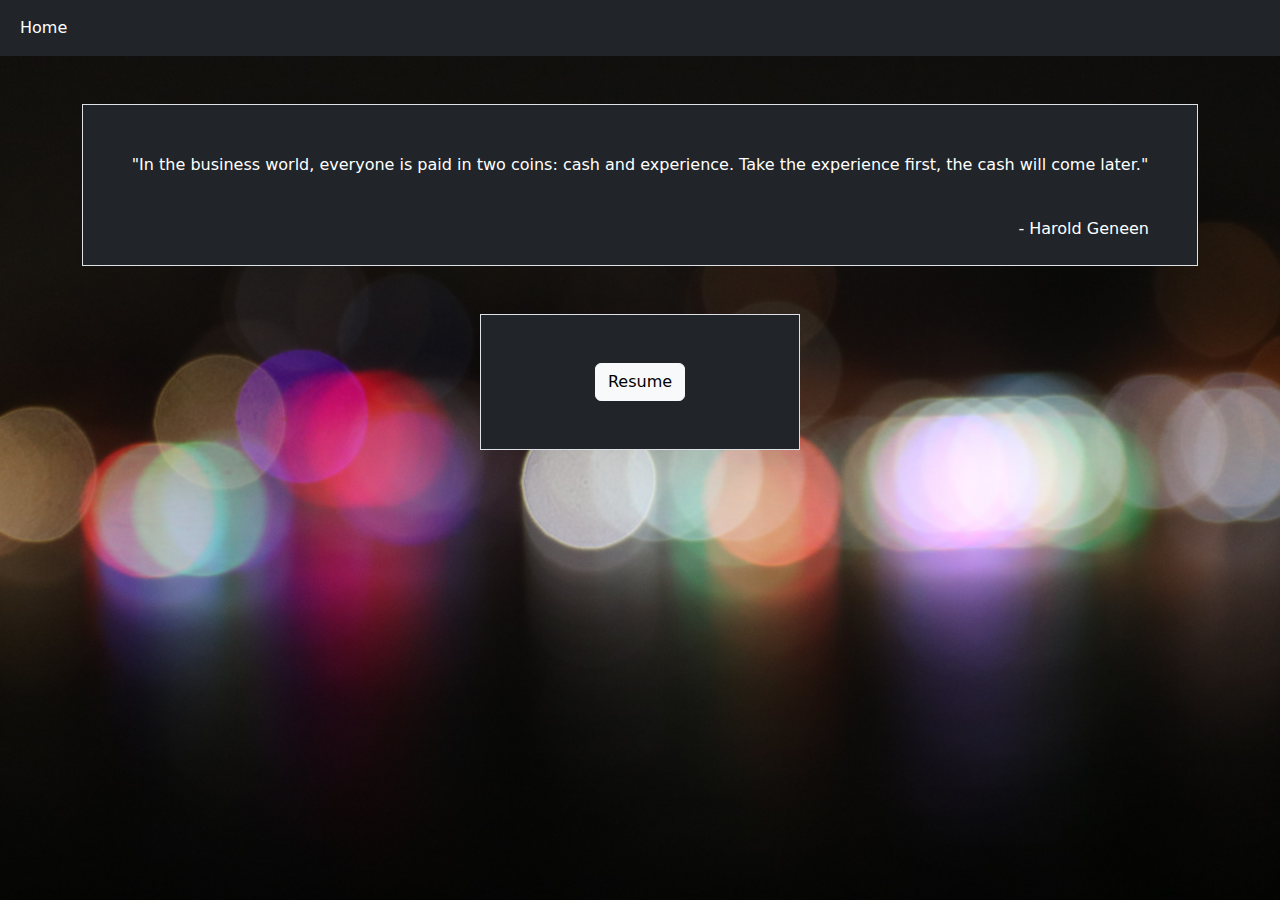
==== index.html @ 2da6a6e7 "Add files via upload" ====
<!DOCTYPE html>
<html>
    <head>
        <title>EnigmaCHIPS</title>
        <meta charset="utf-8">
  <meta name="viewport" content="width=device-width, initial-scale=1">
  <link href="https://cdn.jsdelivr.net/npm/bootstrap@5.2.3/dist/css/bootstrap.min.css" rel="stylesheet">
  <link rel="stylesheet" type="text/css" href="design.css"/>
  <script src="https://cdn.jsdelivr.net/npm/bootstrap@5.2.3/dist/js/bootstrap.bundle.min.js"></script>
    </head>
    <body>
        <nav class="navbar navbar-expand-sm bg-dark">
            <div class="container-fluid">
                <ul class="navbar-nav me-auto">
                    <li class="nav-item">
                        <a class="nav-link" href="index.html" style="color: white">Home</a>
                    </li>
                </ul>
            </div>
        </nav>
        <div class="container">
            <div class="jumbotron p-5 my-5 border bg-dark text-white text-center">
                <blockquote cite="https://www.forbes.com/quotes/theme/experience/">"In the business world, everyone is paid in two coins: cash and experience. Take the experience first, the cash will come later."</blockquote>
                <br>
                <span style="float: right">- Harold Geneen</span>
            </div>
        </div>
        <div class="container p-5 my-5 border bg-dark text-white" style="width: 25%; text-align: center">
            <a href="Resume.html" class="btn btn-light">Resume</a>
        </div>
    </body>
---- design.css ----
body{
    background-image: url(gradient_1.jpg);
    min-height: 100%;
    background-size: cover;
    background-repeat: no-repeat;
    background-position: center center;
    background-attachment: fixed;
}

.flex-container{
    display: flex;
}

.flex-child{
    flex: 1;
    border: 2px solid;
}

.flex-child{
    margin-right: 20px;
    margin-left: 20px;
}
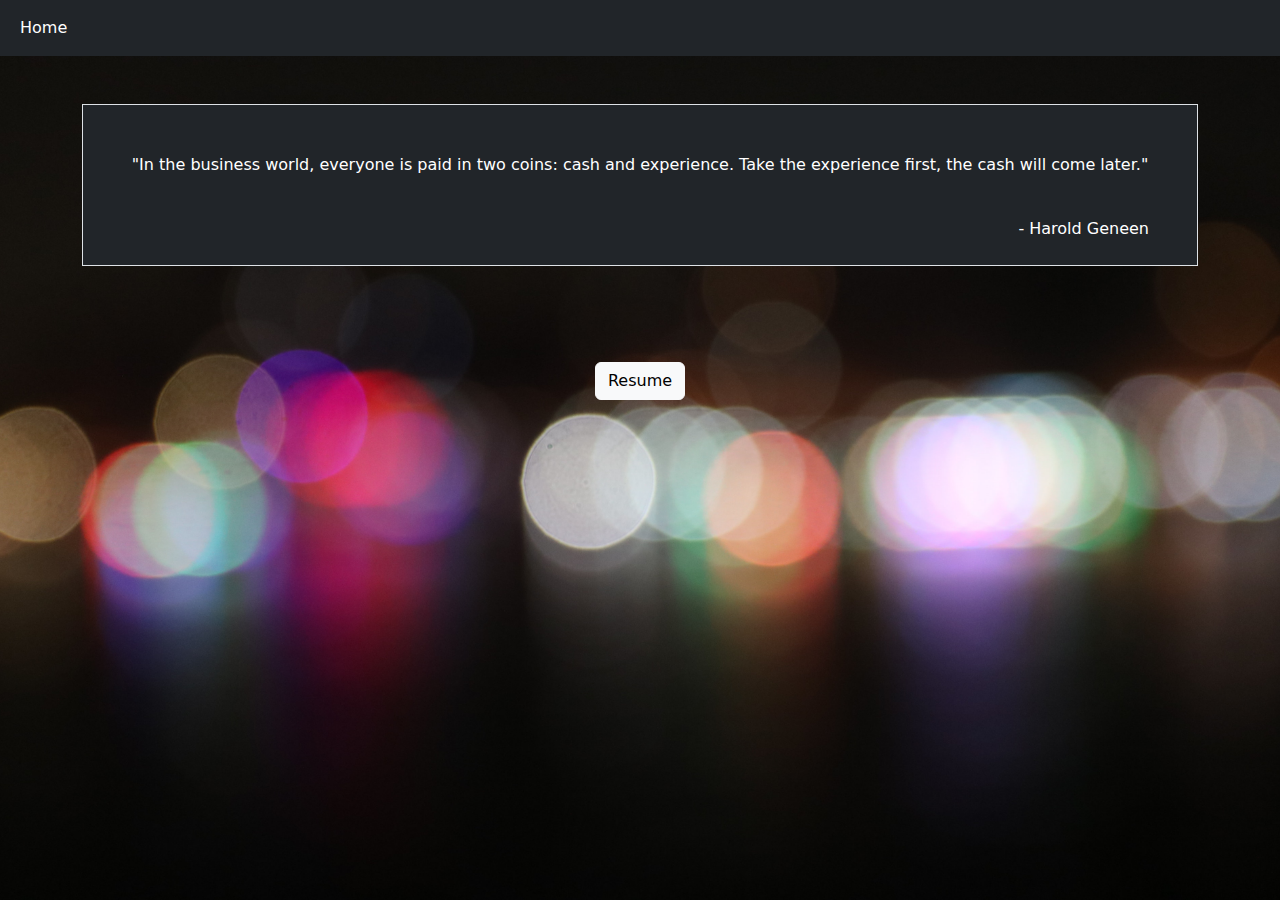
==== commit daf5c903: "Add files via upload" ====
--- a/index.html
+++ b/index.html
@@ -1,7 +1,7 @@
 <!DOCTYPE html>
 <html>
     <head>
-        <title>EnigmaCHIPS</title>
+        <title>Portfolio</title>
         <meta charset="utf-8">
   <meta name="viewport" content="width=device-width, initial-scale=1">
   <link href="https://cdn.jsdelivr.net/npm/bootstrap@5.2.3/dist/css/bootstrap.min.css" rel="stylesheet">
@@ -25,9 +25,10 @@
                 <span style="float: right">- Harold Geneen</span>
             </div>
         </div>
-        <div class="container p-5 my-5 border bg-dark text-white" style="width: 25%; text-align: center">
-            <a href="Resume.html" class="btn btn-light">Resume</a>
-        </div>
+         <div class="container p-5 my-5 text-white" style="width: 25%; text-align: center"> 
+            <a href=Resume.html> <button class="btn btn-light">Resume</button></a>
+            <!--<a href="Resume.html" class="btn btn-light">Resume</a> -->
+         </div>
     </body>
     
     
